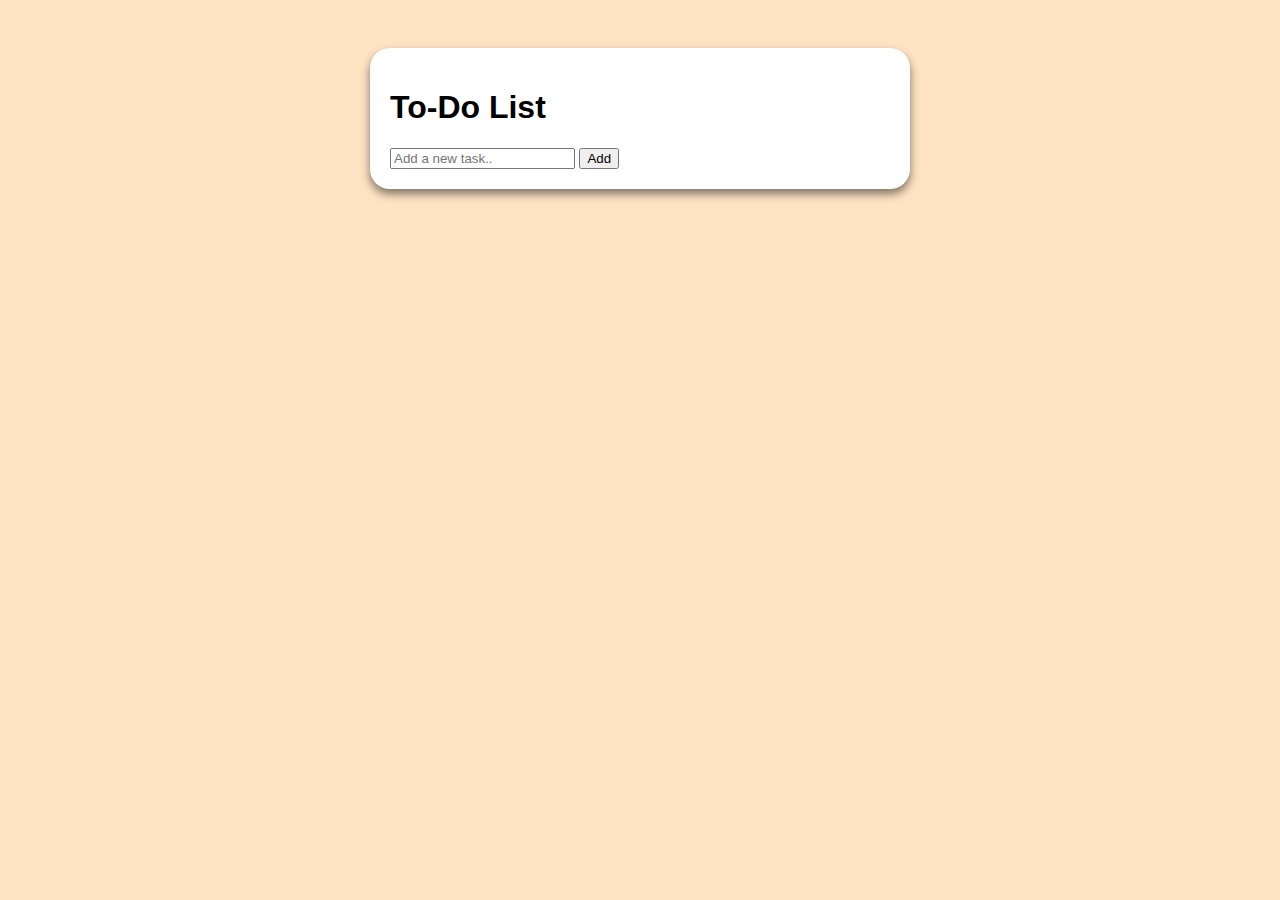
==== index.html @ fde9e90b "styled the first container and body" ====
<!DOCTYPE html>
<html lang="en">
<head>
    <meta charset="UTF-8">
    <meta name="viewport" content="width=device-width, initial-scale=1.0">
    <title>To-Do List App</title>
    <link rel="stylesheet" href="style.css">
</head>
<body>
    <div class="container">
    <h1>To-Do List</h1>
    <div class="input-section">
        <input type="text" id="task-input" placeholder="Add a new task..">
        <button id="add-task">Add</button>
    </div>
</div>
</body>
</html>
---- style.css ----
body {
    font-family: Arial, Helvetica, sans-serif;
    background: bisque;
    justify-content: center;
    padding:40px;
    display:flex;

}

.container {
    background: white;
    padding: 20px;
    border-radius: 20px;
    width:50%;
    max-width: 500px;
    box-shadow: 0 5px 10px rgba(0, 0, 0, 0.5);

}
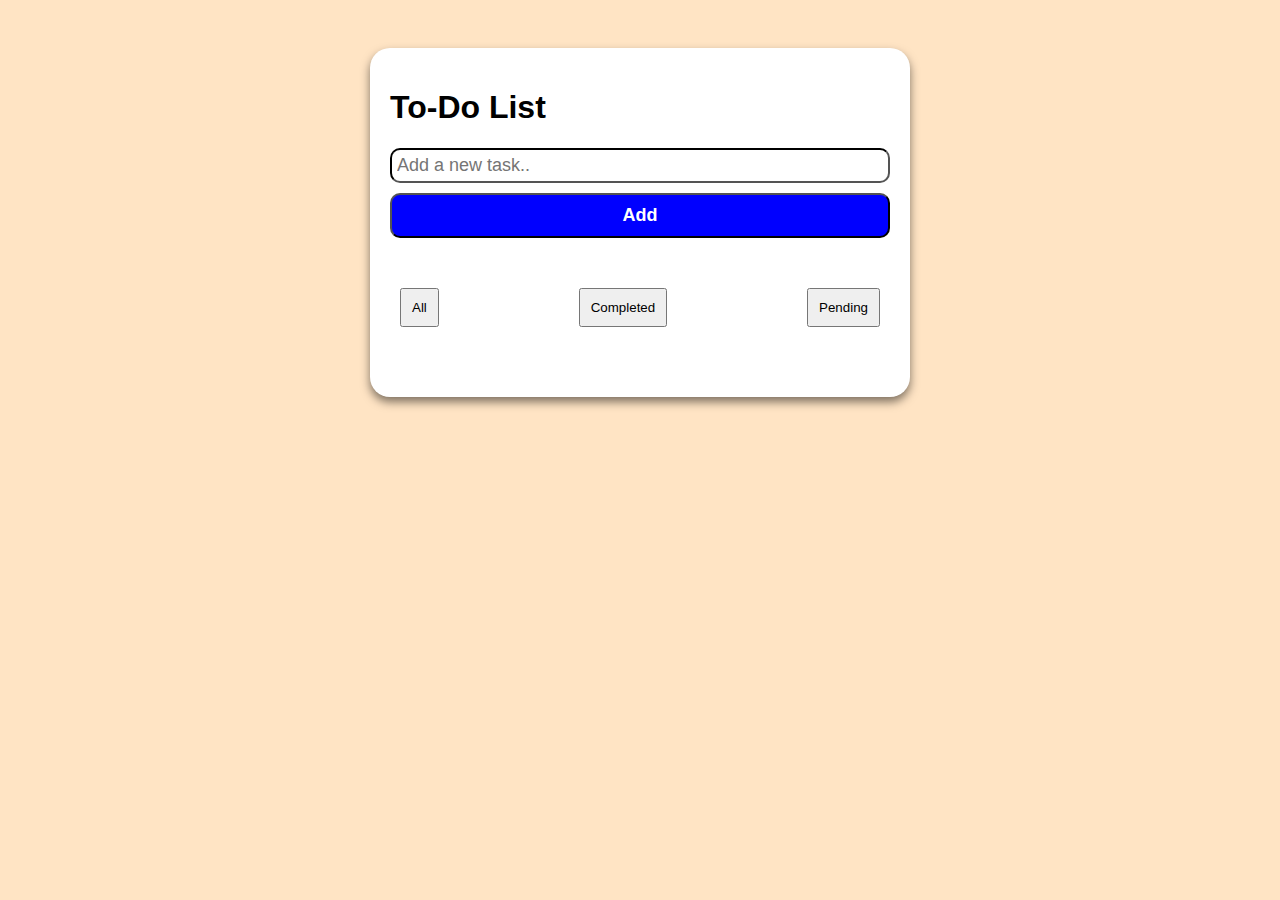
==== commit da232570: "added the filter buttons" ====
--- a/index.html
+++ b/index.html
@@ -13,6 +13,13 @@
         <input type="text" id="task-input" placeholder="Add a new task..">
         <button id="add-task">Add</button>
     </div>
+
+    <div class="filter">
+        <button class="filter">All</button>
+        <button class="filter">Completed</button>
+        <button class="filter">Pending</button>
+
+    </div>
 </div>
 </body>
 </html>--- a/style.css
+++ b/style.css
@@ -15,4 +15,36 @@
     max-width: 500px;
     box-shadow: 0 5px 10px rgba(0, 0, 0, 0.5);
 
+}
+
+.input-section {
+    display: grid;
+    gap: 10px;
+}
+
+#task-input {
+    padding: 5px;
+    border-color: black;
+    border-radius: 10px;;
+    border-width: 2px;
+    color:  black;
+    font-size: large;
+}
+
+#add-task{
+    padding: 10px;
+    background-color: blue;
+    border-radius: 10px;
+    cursor: pointer;
+    color: white;
+    font-weight: bolder;
+    font-size: large;
+}
+
+.filter{
+    margin: 20px 0;
+    padding: 10px 10px;
+    cursor:pointer;
+    display:flex;
+    justify-content: space-between;
 }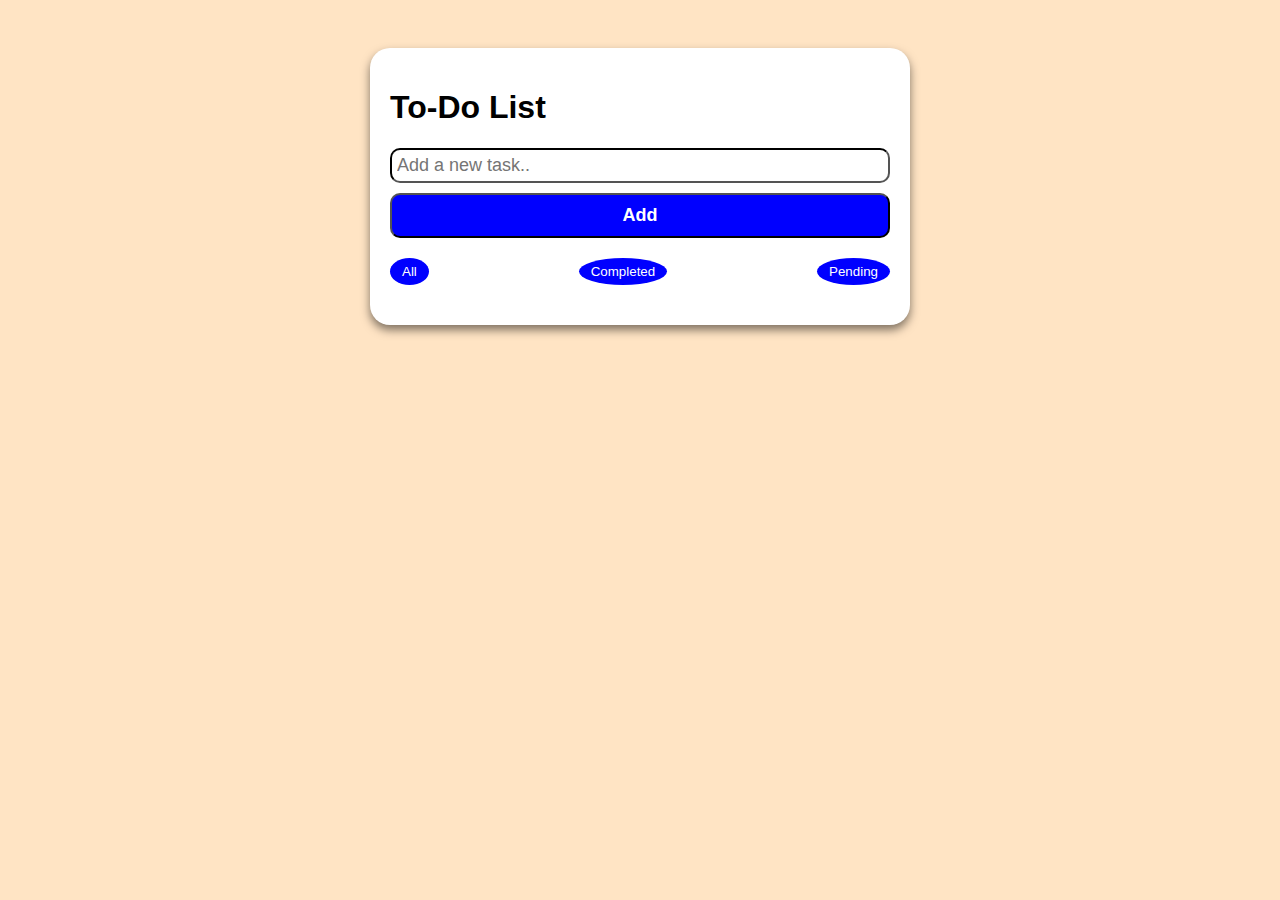
==== commit b158b9ae: "created first list and fucntion in JS, edited HTML & CSS" ====
--- a/index.html
+++ b/index.html
@@ -14,12 +14,17 @@
         <button id="add-task">Add</button>
     </div>
 
-    <div class="filter">
-        <button class="filter">All</button>
-        <button class="filter">Completed</button>
-        <button class="filter">Pending</button>
+    <div class="filters">
+        <button class="filter-btn all">All</button>
+        <button class="filter-btn">Completed</button>
+        <button class="filter-btn">Pending</button>
 
     </div>
-</div>
+
+    <ul id="task-list"></ul>
+
+    </div>
+    <script src="script.js"></script>
+
 </body>
 </html>--- a/style.css
+++ b/style.css
@@ -41,10 +41,17 @@
     font-size: large;
 }
 
-.filter{
+.filters{
     margin: 20px 0;
-    padding: 10px 10px;
-    cursor:pointer;
     display:flex;
     justify-content: space-between;
+}
+
+.filter-btn {
+    padding: 6px 12px;
+    border:black;
+    border-radius: 100%;
+    cursor:pointer;
+    color:white;
+    background-color: blue;
 }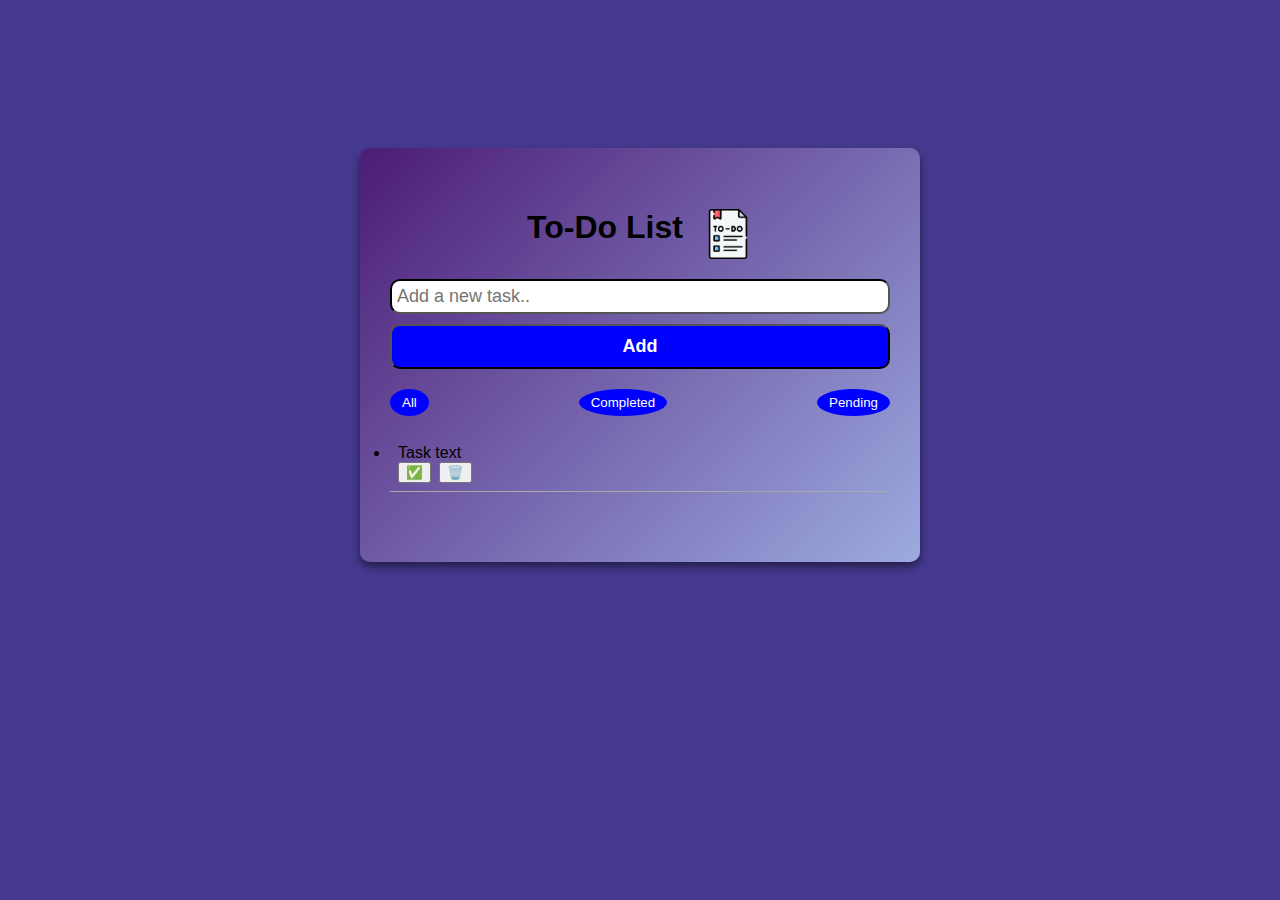
==== commit 28471e76: "added new buttons, and displayed text in JS" ====
--- a/index.html
+++ b/index.html
@@ -8,20 +8,26 @@
 </head>
 <body>
     <div class="container">
-    <h1>To-Do List</h1>
+    <h1>To-Do List <img src="todo.png"></h1>
     <div class="input-section">
         <input type="text" id="task-input" placeholder="Add a new task..">
         <button id="add-task">Add</button>
     </div>
 
     <div class="filters">
-        <button class="filter-btn all">All</button>
+        <button class="filter-btn active">All</button>
         <button class="filter-btn">Completed</button>
         <button class="filter-btn">Pending</button>
 
     </div>
 
     <ul id="task-list"></ul>
+    <li><span>Task text</span>
+    <div class="task-buttons">
+        <button class="complete-button">✅</button>
+        <button class="delete-button">🗑️</button>
+    </div>
+</li>
 
     </div>
     <script src="script.js"></script>
--- a/style.css
+++ b/style.css
@@ -1,6 +1,6 @@
 body {
     font-family: Arial, Helvetica, sans-serif;
-    background: bisque;
+    background: rgb(70, 58, 144);
     justify-content: center;
     padding:40px;
     display:flex;
@@ -8,15 +8,29 @@
 }
 
 .container {
-    background: white;
-    padding: 20px;
-    border-radius: 20px;
-    width:50%;
+    background: linear-gradient(135deg, #4c1c76, #9cabe0);
+    padding: 40px 30px 70px;
+    border-radius: 10px;
+    width:100%;
     max-width: 500px;
+    margin: 100px auto 20px;
     box-shadow: 0 5px 10px rgba(0, 0, 0, 0.5);
 
 }
+.container h1{
+    color: black;
+    justify-content: center;
+    text-align: center;
+    font-weight: 900;
+    display: flex;
+    margin-bottom: 20px;
+}
 
+.container h1 img{
+    width:50px;
+    margin-left:20px;
+
+}
 .input-section {
     display: grid;
     gap: 10px;
@@ -54,4 +68,27 @@
     cursor:pointer;
     color:white;
     background-color: blue;
-}+}
+
+ul{
+    list-style:;
+    padding: 10;
+}
+
+li {
+    display: flexbox;
+    justify-content: space-between;
+    padding: 8px;
+    border-bottom: 1px solid darkgray;
+}
+
+.completed span {
+    text-decoration: line-through;
+    color: gray;
+  }
+  
+  .task-buttons {
+    display: flex;
+    gap: 8px;
+    margin-left: auto;
+  }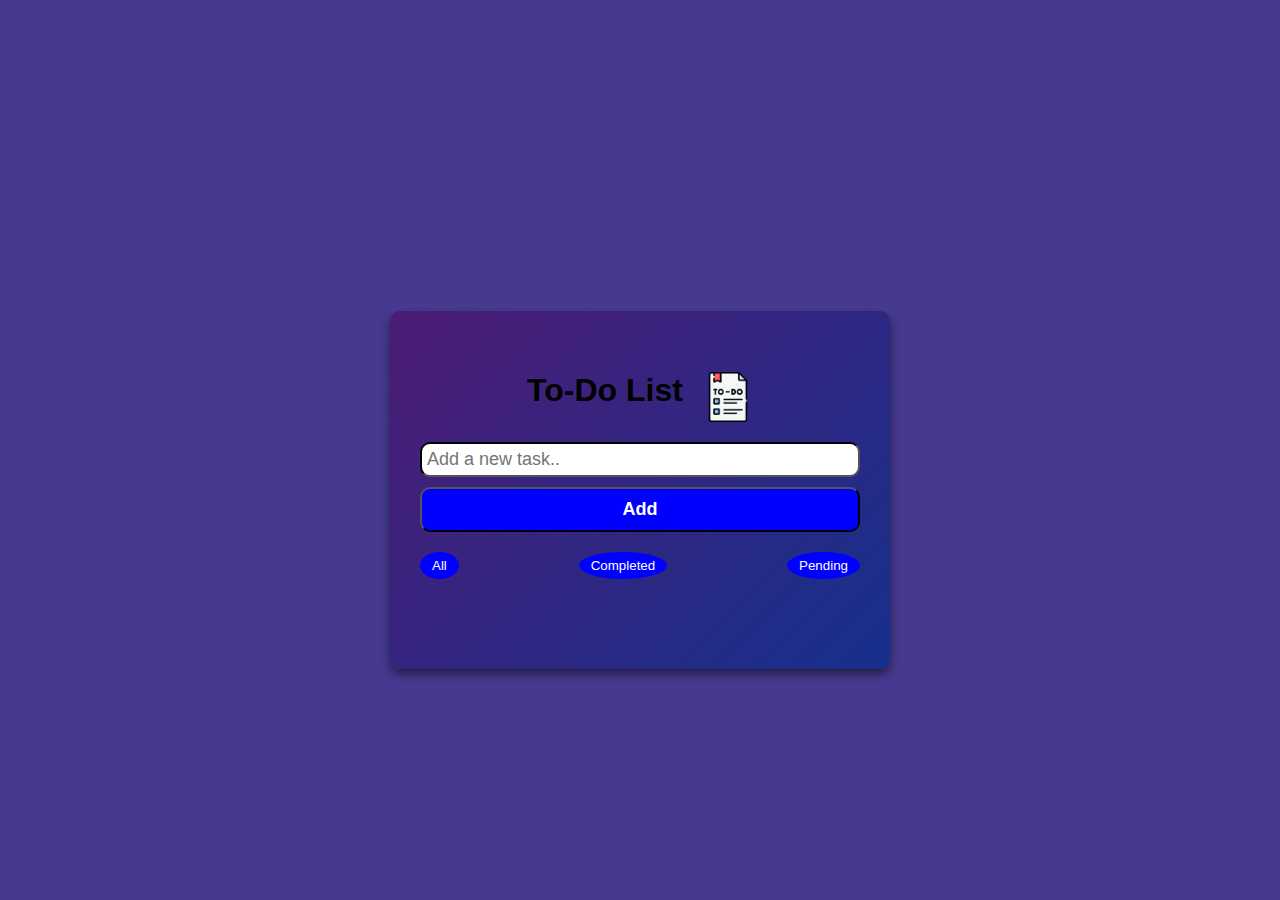
==== commit 28db2876: "finalized the project with last CSS and JS edits" ====
--- a/index.html
+++ b/index.html
@@ -22,12 +22,7 @@
     </div>
 
     <ul id="task-list"></ul>
-    <li><span>Task text</span>
-    <div class="task-buttons">
-        <button class="complete-button">✅</button>
-        <button class="delete-button">🗑️</button>
-    </div>
-</li>
+    
 
     </div>
     <script src="script.js"></script>
--- a/style.css
+++ b/style.css
@@ -1,18 +1,23 @@
 body {
-    font-family: Arial, Helvetica, sans-serif;
+    font-family: Verdana, Geneva, Tahoma, sans-serif;
     background: rgb(70, 58, 144);
     justify-content: center;
-    padding:40px;
+    align-items: center;
+    min-height: 100vh;
     display:flex;
+    margin:0;
 
 }
 
 .container {
-    background: linear-gradient(135deg, #4c1c76, #9cabe0);
+    background: linear-gradient(135deg, #4c1c76, #16308c);
     padding: 40px 30px 70px;
     border-radius: 10px;
-    width:100%;
+    width:90%;
     max-width: 500px;
+    box-sizing: border-box;
+    overflow-wrap: break-word;
+    word-break: break-word;
     margin: 100px auto 20px;
     box-shadow: 0 5px 10px rgba(0, 0, 0, 0.5);
 
@@ -43,6 +48,8 @@
     border-width: 2px;
     color:  black;
     font-size: large;
+    width: 100%;
+    box-sizing: border-box;
 }
 
 #add-task{
@@ -76,15 +83,39 @@
 }
 
 li {
-    display: flexbox;
+    display: flex;
     justify-content: space-between;
-    padding: 8px;
+    align-items: center;
+    padding: 10px;
     border-bottom: 1px solid darkgray;
+    border-radius: 150px;
+    margin-bottom: 8px;
+    position: relative;
+}
+
+li::before{
+    content:"•";
+    color: black;
+    font-size: 24px;
+    margin-right: 10px;
+    left: 10px;
 }
 
 .completed span {
-    text-decoration: line-through;
+    
     color: gray;
+    position: relative;
+  }
+
+  .completed span::after{
+    content:"";
+    position: absolute;
+    left:0;
+    top:50%;
+    width: 100%;
+    height:2px;
+    background-color: gray;
+    
   }
   
   .task-buttons {
